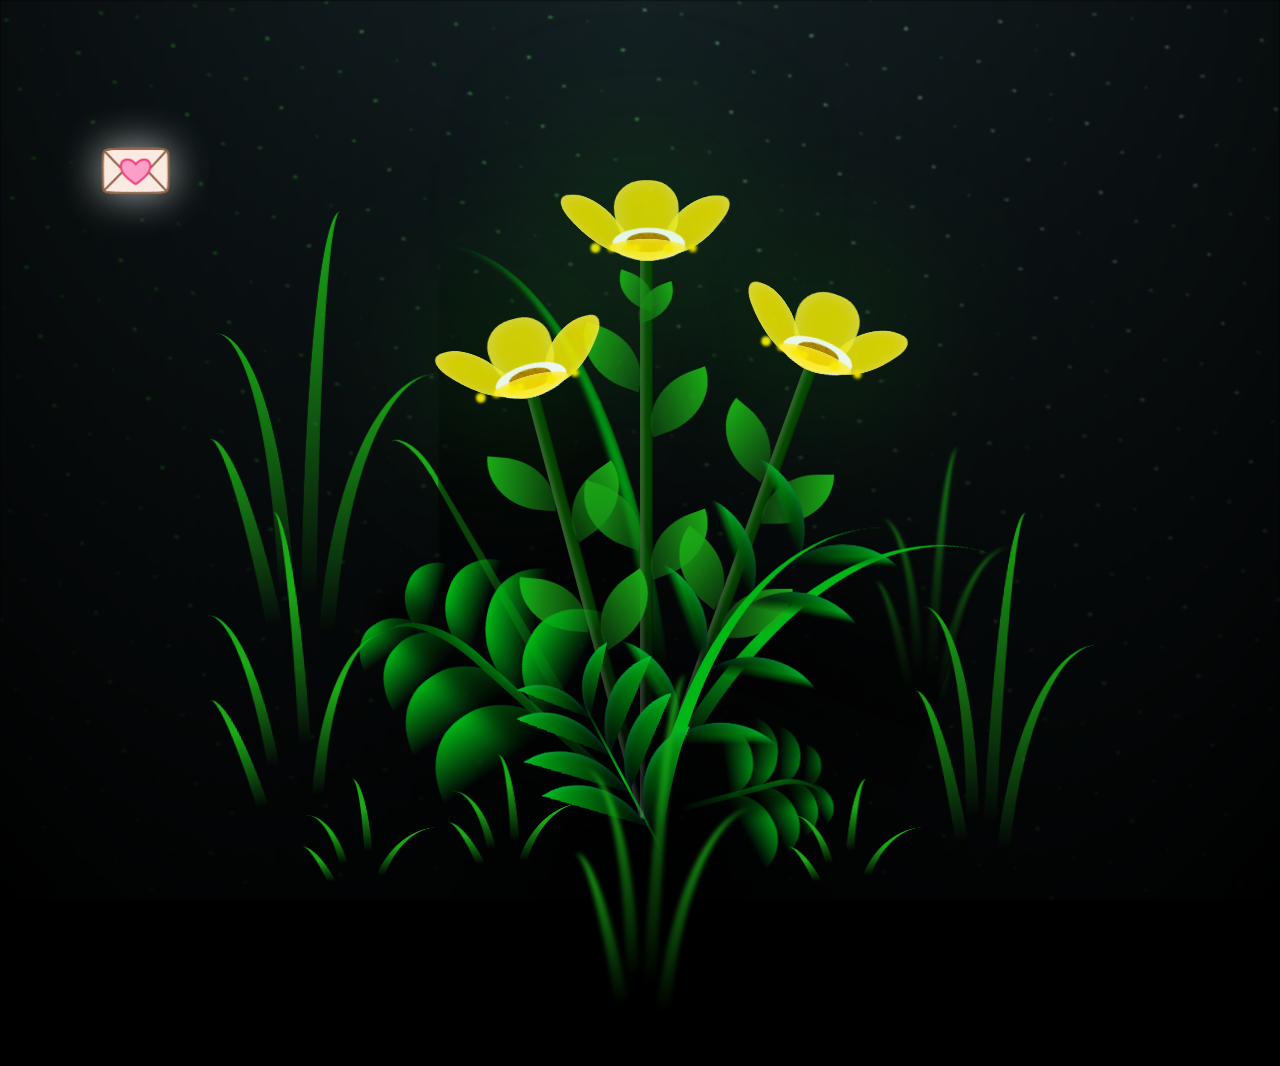
==== Flores_NilverTI/FLORES.html @ 605334bd "Primer commit: proyecto de flores con carta interactiva" ====
<!DOCTYPE html>
<html lang="en">
<head>
    <meta charset="UTF-8">
    <meta http-equiv="X-UA-Compatible" content="IE=edge">
    <meta name="viewport" content="width=device-width, initial-scale=1.0">
    <link rel="stylesheet" href="css/main.css">
    <link rel="icon" href="img/flowers.png" type="image/x-icon">
    <title>FLORES</title>
</head>

<body class="container">
    <div class="floating-letter" id="floatingLetter" aria-label="Abrir mensaje" title="Haz clic">
      <img src="img/carta.png" alt="Carta especial" draggable="false">
    </div>

    <div class="message-modal" id="messageModal" aria-hidden="true">
      <div class="message-card" role="dialog" aria-modal="true">
        <button class="close-message" aria-label="Cerrar mensaje">×</button>
        <p>
          No sé si te lo han dicho suficiente, pero estoy muy orgulloso de ti. No solo por lo que estás logrando ahora, sino por la fuerza, la paciencia y la valentía con la que enfrentas cada parte de tu vida, incluso en los días más difíciles.
        </p>
        <p>
          Admiro tanto tu constancia, como la forma en la que sigues adelante con ese brillo tan especial que tienes. Y aunque a veces me pueda pasar de insistente, quiero que sepas que no lo hago con mala intención: solo quiero que sientas lo mucho que vales y lo mucho que te aprecio.
        </p>
        <p>
          Sé que no te conozco tanto como me gustaría, pero por lo poquito que he visto, me atrevo a decir que eres una persona excepcional, hermosa por dentro y por fuera, con cualidades que no cualquiera puede notar ni entender. Y eso, para mí, te vuelve aún más especial.
        </p>
      </div>
    </div>

    <div class="night"></div>
    <div class="flowers">
      <div class="flower flower--1">
        <div class="flower__leafs flower__leafs--1">
          <div class="flower__leaf flower__leaf--1"></div>
          <div class="flower__leaf flower__leaf--2"></div>
          <div class="flower__leaf flower__leaf--3"></div>
          <div class="flower__leaf flower__leaf--4"></div>
          <div class="flower__white-circle"></div>
  
          <div class="flower__light flower__light--1"></div>
          <div class="flower__light flower__light--2"></div>
          <div class="flower__light flower__light--3"></div>
          <div class="flower__light flower__light--4"></div>
          <div class="flower__light flower__light--5"></div>
          <div class="flower__light flower__light--6"></div>
          <div class="flower__light flower__light--7"></div>
          <div class="flower__light flower__light--8"></div>
  
        </div>
        <div class="flower__line">
          <div class="flower__line__leaf flower__line__leaf--1"></div>
          <div class="flower__line__leaf flower__line__leaf--2"></div>
          <div class="flower__line__leaf flower__line__leaf--3"></div>
          <div class="flower__line__leaf flower__line__leaf--4"></div>
          <div class="flower__line__leaf flower__line__leaf--5"></div>
          <div class="flower__line__leaf flower__line__leaf--6"></div>
        </div>
      </div>
  
      <div class="flower flower--2">
        <div class="flower__leafs flower__leafs--2">
          <div class="flower__leaf flower__leaf--1"></div>
          <div class="flower__leaf flower__leaf--2"></div>
          <div class="flower__leaf flower__leaf--3"></div>
          <div class="flower__leaf flower__leaf--4"></div>
          <div class="flower__white-circle"></div>
  
          <div class="flower__light flower__light--1"></div>
          <div class="flower__light flower__light--2"></div>
          <div class="flower__light flower__light--3"></div>
          <div class="flower__light flower__light--4"></div>
          <div class="flower__light flower__light--5"></div>
          <div class="flower__light flower__light--6"></div>
          <div class="flower__light flower__light--7"></div>
          <div class="flower__light flower__light--8"></div>
  
        </div>
        <div class="flower__line">
          <div class="flower__line__leaf flower__line__leaf--1"></div>
          <div class="flower__line__leaf flower__line__leaf--2"></div>
          <div class="flower__line__leaf flower__line__leaf--3"></div>
          <div class="flower__line__leaf flower__line__leaf--4"></div>
        </div>
      </div>
  
      <div class="flower flower--3">
        <div class="flower__leafs flower__leafs--3">
          <div class="flower__leaf flower__leaf--1"></div>
          <div class="flower__leaf flower__leaf--2"></div>
          <div class="flower__leaf flower__leaf--3"></div>
          <div class="flower__leaf flower__leaf--4"></div>
          <div class="flower__white-circle"></div>
  
          <div class="flower__light flower__light--1"></div>
          <div class="flower__light flower__light--2"></div>
          <div class="flower__light flower__light--3"></div>
          <div class="flower__light flower__light--4"></div>
          <div class="flower__light flower__light--5"></div>
          <div class="flower__light flower__light--6"></div>
          <div class="flower__light flower__light--7"></div>
          <div class="flower__light flower__light--8"></div>
  
        </div>
        <div class="flower__line">
          <div class="flower__line__leaf flower__line__leaf--1"></div>
          <div class="flower__line__leaf flower__line__leaf--2"></div>
          <div class="flower__line__leaf flower__line__leaf--3"></div>
          <div class="flower__line__leaf flower__line__leaf--4"></div>
        </div>
      </div>
  
      <div class="grow-ans" style="--d:1.2s">
        <div class="flower__g-long">
          <div class="flower__g-long__top"></div>
          <div class="flower__g-long__bottom"></div>
        </div>
      </div>
  
      <div class="growing-grass">
        <div class="flower__grass flower__grass--1">
          <div class="flower__grass--top"></div>
          <div class="flower__grass--bottom"></div>
          <div class="flower__grass__leaf flower__grass__leaf--1"></div>
          <div class="flower__grass__leaf flower__grass__leaf--2"></div>
          <div class="flower__grass__leaf flower__grass__leaf--3"></div>
          <div class="flower__grass__leaf flower__grass__leaf--4"></div>
          <div class="flower__grass__leaf flower__grass__leaf--5"></div>
          <div class="flower__grass__leaf flower__grass__leaf--6"></div>
          <div class="flower__grass__leaf flower__grass__leaf--7"></div>
          <div class="flower__grass__leaf flower__grass__leaf--8"></div>
          <div class="flower__grass__overlay"></div>
        </div>
      </div>
  
      <div class="growing-grass">
        <div class="flower__grass flower__grass--2">
          <div class="flower__grass--top"></div>
          <div class="flower__grass--bottom"></div>
          <div class="flower__grass__leaf flower__grass__leaf--1"></div>
          <div class="flower__grass__leaf flower__grass__leaf--2"></div>
          <div class="flower__grass__leaf flower__grass__leaf--3"></div>
          <div class="flower__grass__leaf flower__grass__leaf--4"></div>
          <div class="flower__grass__leaf flower__grass__leaf--5"></div>
          <div class="flower__grass__leaf flower__grass__leaf--6"></div>
          <div class="flower__grass__leaf flower__grass__leaf--7"></div>
          <div class="flower__grass__leaf flower__grass__leaf--8"></div>
          <div class="flower__grass__overlay"></div>
        </div>
      </div>
  
      <div class="grow-ans" style="--d:2.4s">
        <div class="flower__g-right flower__g-right--1">
          <div class="leaf"></div>
        </div>
      </div>
  
      <div class="grow-ans" style="--d:2.8s">
        <div class="flower__g-right flower__g-right--2">
          <div class="leaf"></div>
        </div>
      </div>
  
      <div class="grow-ans" style="--d:2.8s">
        <div class="flower__g-front">
          <div class="flower__g-front__leaf-wrapper flower__g-front__leaf-wrapper--1">
            <div class="flower__g-front__leaf"></div>
          </div>
          <div class="flower__g-front__leaf-wrapper flower__g-front__leaf-wrapper--2">
            <div class="flower__g-front__leaf"></div>
          </div>
          <div class="flower__g-front__leaf-wrapper flower__g-front__leaf-wrapper--3">
            <div class="flower__g-front__leaf"></div>
          </div>
          <div class="flower__g-front__leaf-wrapper flower__g-front__leaf-wrapper--4">
            <div class="flower__g-front__leaf"></div>
          </div>
          <div class="flower__g-front__leaf-wrapper flower__g-front__leaf-wrapper--5">
            <div class="flower__g-front__leaf"></div>
          </div>
          <div class="flower__g-front__leaf-wrapper flower__g-front__leaf-wrapper--6">
            <div class="flower__g-front__leaf"></div>
          </div>
          <div class="flower__g-front__leaf-wrapper flower__g-front__leaf-wrapper--7">
            <div class="flower__g-front__leaf"></div>
          </div>
          <div class="flower__g-front__leaf-wrapper flower__g-front__leaf-wrapper--8">
            <div class="flower__g-front__leaf"></div>
          </div>
          <div class="flower__g-front__line"></div>
        </div>
      </div>
  
      <div class="grow-ans" style="--d:3.2s">
        <div class="flower__g-fr">
          <div class="leaf"></div>
          <div class="flower__g-fr__leaf flower__g-fr__leaf--1"></div>
          <div class="flower__g-fr__leaf flower__g-fr__leaf--2"></div>
          <div class="flower__g-fr__leaf flower__g-fr__leaf--3"></div>
          <div class="flower__g-fr__leaf flower__g-fr__leaf--4"></div>
          <div class="flower__g-fr__leaf flower__g-fr__leaf--5"></div>
          <div class="flower__g-fr__leaf flower__g-fr__leaf--6"></div>
          <div class="flower__g-fr__leaf flower__g-fr__leaf--7"></div>
          <div class="flower__g-fr__leaf flower__g-fr__leaf--8"></div>
        </div>
      </div>
  
      <div class="long-g long-g--0">
        <div class="grow-ans" style="--d:3s">
          <div class="leaf leaf--0"></div>
        </div>
        <div class="grow-ans" style="--d:2.2s">
          <div class="leaf leaf--1"></div>
        </div>
        <div class="grow-ans" style="--d:3.4s">
          <div class="leaf leaf--2"></div>
        </div>
        <div class="grow-ans" style="--d:3.6s">
          <div class="leaf leaf--3"></div>
        </div>
      </div>
  
      <div class="long-g long-g--1">
        <div class="grow-ans" style="--d:3.6s">
          <div class="leaf leaf--0"></div>
        </div>
        <div class="grow-ans" style="--d:3.8s">
          <div class="leaf leaf--1"></div>
        </div>
        <div class="grow-ans" style="--d:4s">
          <div class="leaf leaf--2"></div>
        </div>
        <div class="grow-ans" style="--d:4.2s">
          <div class="leaf leaf--3"></div>
        </div>
      </div>
  
      <div class="long-g long-g--2">
        <div class="grow-ans" style="--d:4s">
          <div class="leaf leaf--0"></div>
        </div>
        <div class="grow-ans" style="--d:4.2s">
          <div class="leaf leaf--1"></div>
        </div>
        <div class="grow-ans" style="--d:4.4s">
          <div class="leaf leaf--2"></div>
        </div>
        <div class="grow-ans" style="--d:4.6s">
          <div class="leaf leaf--3"></div>
        </div>
      </div>
  
      <div class="long-g long-g--3">
        <div class="grow-ans" style="--d:4s">
          <div class="leaf leaf--0"></div>
        </div>
        <div class="grow-ans" style="--d:4.2s">
          <div class="leaf leaf--1"></div>
        </div>
        <div class="grow-ans" style="--d:3s">
          <div class="leaf leaf--2"></div>
        </div>
        <div class="grow-ans" style="--d:3.6s">
          <div class="leaf leaf--3"></div>
        </div>
      </div>
  
      <div class="long-g long-g--4">
        <div class="grow-ans" style="--d:4s">
          <div class="leaf leaf--0"></div>
        </div>
        <div class="grow-ans" style="--d:4.2s">
          <div class="leaf leaf--1"></div>
        </div>
        <div class="grow-ans" style="--d:3s">
          <div class="leaf leaf--2"></div>
        </div>
        <div class="grow-ans" style="--d:3.6s">
          <div class="leaf leaf--3"></div>
        </div>
      </div>
  
      <div class="long-g long-g--5">
        <div class="grow-ans" style="--d:4s">
          <div class="leaf leaf--0"></div>
        </div>
        <div class="grow-ans" style="--d:4.2s">
          <div class="leaf leaf--1"></div>
        </div>
        <div class="grow-ans" style="--d:3s">
          <div class="leaf leaf--2"></div>
        </div>
        <div class="grow-ans" style="--d:3.6s">
          <div class="leaf leaf--3"></div>
        </div>
      </div>
  
      <div class="long-g long-g--6">
        <div class="grow-ans" style="--d:4.2s">
          <div class="leaf leaf--0"></div>
        </div>
        <div class="grow-ans" style="--d:4.4s">
          <div class="leaf leaf--1"></div>
        </div>
        <div class="grow-ans" style="--d:4.6s">
          <div class="leaf leaf--2"></div>
        </div>
        <div class="grow-ans" style="--d:4.8s">
          <div class="leaf leaf--3"></div>
        </div>
      </div>
  
      <div class="long-g long-g--7">
        <div class="grow-ans" style="--d:3s">
          <div class="leaf leaf--0"></div>
        </div>
        <div class="grow-ans" style="--d:3.2s">
          <div class="leaf leaf--1"></div>
        </div>
        <div class="grow-ans" style="--d:3.5s">
          <div class="leaf leaf--2"></div>
        </div>
        <div class="grow-ans" style="--d:3.6s">
          <div class="leaf leaf--3"></div>
        </div>
      </div>
    </div>
    <script src="main.js"></script>
  </body>
</html>
---- Flores_NilverTI/css/main.css ----
*,
*::after,
*::before {
  padding: 0;
  margin: 0;
  box-sizing: border-box;
}

:root {
  --dark-color: #000;
}

body {
  display: flex;
  align-items: flex-end;
  justify-content: center;
  min-height: 100vh;
  background-color: var(--dark-color);
  overflow: hidden;
  perspective: 1000px;
  position: relative;
}

.floating-letter {
  position: fixed;
  left: 7vw;
  top: 14vh;
  width: 92px;
  height: 92px;
  z-index: 300;
  cursor: pointer;
  user-select: none;
  pointer-events: auto;
  opacity: 1;
  filter: drop-shadow(0 0 20px rgba(255, 255, 255, 0.7));
  animation: driftLetter 12s ease-in-out infinite alternate;
  will-change: transform;
}

@keyframes driftLetter {
  0% {
    transform: translate(0, 0) rotate(-10deg) scale(1);
  }
  20% {
    transform: translate(140px, 30px) rotate(6deg) scale(1.04);
  }
  40% {
    transform: translate(260px, 80px) rotate(-5deg) scale(1.08);
  }
  60% {
    transform: translate(160px, 140px) rotate(8deg) scale(1.06);
  }
  80% {
    transform: translate(40px, 60px) rotate(-6deg) scale(1.02);
  }
  100% {
    transform: translate(80px, 20px) rotate(8deg) scale(1.09);
  }
}

.floating-letter:hover {
  transform: scale(1.12) rotate(5deg);
  filter: drop-shadow(0 0 28px rgba(255, 241, 147, 0.9));
}

.floating-letter img {
  width: 100%;
  height: 100%;
  object-fit: contain;
  display: block;
  pointer-events: none;
}

.message-modal {
  position: fixed;
  inset: 0;
  display: flex;
  align-items: center;
  justify-content: center;
  background: rgba(0, 0, 0, 0.55);
  backdrop-filter: blur(6px);
  z-index: 999;
  opacity: 0;
  visibility: hidden;
  transition: all 0.3s ease;
}

.message-modal.visible {
  opacity: 1;
  visibility: visible;
}

.message-card {
  position: relative;
  width: min(90vw, 520px);
  background: linear-gradient(135deg, rgba(255, 248, 250, 0.97), rgba(255, 222, 232, 0.9));
  border: 1px solid rgba(255, 255, 255, 0.7);
  border-radius: 30px;
  padding: 2.3rem 1.8rem 1.7rem;
  box-shadow: 0 28px 80px rgba(215, 82, 139, 0.28), 0 8px 24px rgba(0, 0, 0, 0.15);
  color: #4b1d2e;
  text-align: left;
  animation: gentleOpen 0.65s cubic-bezier(0.22, 1, 0.36, 1) forwards;
  backdrop-filter: blur(8px);
}

@keyframes gentleOpen {
  0% {
    opacity: 0;
    transform: scale(0.92) translateY(18px);
    filter: blur(6px);
  }
  100% {
    opacity: 1;
    transform: scale(1) translateY(0);
    filter: blur(0);
  }
}

.message-card p {
  line-height: 1.85;
  font-size: 1.08rem;
  margin-bottom: 1rem;
}

.message-card p:last-child {
  margin-bottom: 0;
}

.close-message {
  position: absolute;
  top: 14px;
  right: 14px;
  width: 36px;
  height: 36px;
  border: none;
  border-radius: 50%;
  background: rgba(219, 102, 151, 0.14);
  color: #8d2c5b;
  font-size: 1.8rem;
  line-height: 1;
  cursor: pointer;
  transition: transform 0.2s ease, background 0.2s ease;
}

.close-message:hover {
  background: rgba(219, 102, 151, 0.22);
  transform: rotate(90deg);
}

.night {
  position: fixed;
  left: 50%;
  top: 0;
  transform: translateX(-50%);
  width: 100%;
  height: 100%;
  filter: blur(0.1vmin);
  background-image: radial-gradient(ellipse at top, transparent 0%, var(--dark-color)), 
  radial-gradient(ellipse at bottom, var(--dark-color), rgba(145, 233, 255, 0.2)), 
  repeating-linear-gradient(220deg, rgb(0, 0, 0) 0px, rgb(0, 0, 0) 19px, transparent 19px, 
  transparent 22px), repeating-linear-gradient(189deg, rgb(0, 0, 0) 0px, rgb(0, 0, 0) 19px, 
  transparent 19px, transparent 22px), repeating-linear-gradient(148deg, rgb(0, 0, 0) 0px, 
  rgb(0, 0, 0) 19px, transparent 19px, transparent 22px), linear-gradient(90deg, rgb(21, 255, 0), 
  rgb(240, 240, 240));
}

.flowers {
  position: relative;
  z-index: 1;
  transform: scale(0.9);
}

.flower {
  position: absolute;
  bottom: 10vmin;
  transform-origin: bottom center;
  z-index: 10;
  --fl-speed: 0.8s;
}
.flower--1 {
  -webkit-animation: moving-flower-1 4s linear infinite;
          animation: moving-flower-1 4s linear infinite;
}
.flower--1 .flower__line {
  height: 70vmin;
  -webkit-animation-delay: 0.3s;
          animation-delay: 0.3s;
}
.flower--1 .flower__line__leaf--1 {
  -webkit-animation: blooming-leaf-right var(--fl-speed) 1.6s backwards;
          animation: blooming-leaf-right var(--fl-speed) 1.6s backwards;
}
.flower--1 .flower__line__leaf--2 {
  -webkit-animation: blooming-leaf-right var(--fl-speed) 1.4s backwards;
          animation: blooming-leaf-right var(--fl-speed) 1.4s backwards;
}
.flower--1 .flower__line__leaf--3 {
  -webkit-animation: blooming-leaf-left var(--fl-speed) 1.2s backwards;
          animation: blooming-leaf-left var(--fl-speed) 1.2s backwards;
}
.flower--1 .flower__line__leaf--4 {
  -webkit-animation: blooming-leaf-left var(--fl-speed) 1s backwards;
          animation: blooming-leaf-left var(--fl-speed) 1s backwards;
}
.flower--1 .flower__line__leaf--5 {
  -webkit-animation: blooming-leaf-right var(--fl-speed) 1.8s backwards;
          animation: blooming-leaf-right var(--fl-speed) 1.8s backwards;
}
.flower--1 .flower__line__leaf--6 {
  -webkit-animation: blooming-leaf-left var(--fl-speed) 2s backwards;
          animation: blooming-leaf-left var(--fl-speed) 2s backwards;
}
.flower--2 {
  left: 50%;
  transform: rotate(20deg);
  -webkit-animation: moving-flower-2 4s linear infinite;
          animation: moving-flower-2 4s linear infinite;
}
.flower--2 .flower__line {
  height: 60vmin;
  -webkit-animation-delay: 0.6s;
          animation-delay: 0.6s;
}
.flower--2 .flower__line__leaf--1 {
  -webkit-animation: blooming-leaf-right var(--fl-speed) 1.9s backwards;
          animation: blooming-leaf-right var(--fl-speed) 1.9s backwards;
}
.flower--2 .flower__line__leaf--2 {
  -webkit-animation: blooming-leaf-right var(--fl-speed) 1.7s backwards;
          animation: blooming-leaf-right var(--fl-speed) 1.7s backwards;
}
.flower--2 .flower__line__leaf--3 {
  -webkit-animation: blooming-leaf-left var(--fl-speed) 1.5s backwards;
          animation: blooming-leaf-left var(--fl-speed) 1.5s backwards;
}
.flower--2 .flower__line__leaf--4 {
  -webkit-animation: blooming-leaf-left var(--fl-speed) 1.3s backwards;
          animation: blooming-leaf-left var(--fl-speed) 1.3s backwards;
}
.flower--3 {
  left: 50%;
  transform: rotate(-15deg);
  -webkit-animation: moving-flower-3 4s linear infinite;
          animation: moving-flower-3 4s linear infinite;
}
.flower--3 .flower__line {
  -webkit-animation-delay: 0.9s;
          animation-delay: 0.9s;
}
.flower--3 .flower__line__leaf--1 {
  -webkit-animation: blooming-leaf-right var(--fl-speed) 2.5s backwards;
          animation: blooming-leaf-right var(--fl-speed) 2.5s backwards;
}
.flower--3 .flower__line__leaf--2 {
  -webkit-animation: blooming-leaf-right var(--fl-speed) 2.3s backwards;
          animation: blooming-leaf-right var(--fl-speed) 2.3s backwards;
}
.flower--3 .flower__line__leaf--3 {
  -webkit-animation: blooming-leaf-left var(--fl-speed) 2.1s backwards;
          animation: blooming-leaf-left var(--fl-speed) 2.1s backwards;
}
.flower--3 .flower__line__leaf--4 {
  -webkit-animation: blooming-leaf-left var(--fl-speed) 1.9s backwards;
          animation: blooming-leaf-left var(--fl-speed) 1.9s backwards;
}
.flower__leafs {
  position: relative;
  -webkit-animation: blooming-flower 2s backwards;
          animation: blooming-flower 2s backwards;
}
.flower__leafs--1 {
  -webkit-animation-delay: 1.1s;
          animation-delay: 1.1s;
}
.flower__leafs--2 {
  -webkit-animation-delay: 1.4s;
          animation-delay: 1.4s;
}
.flower__leafs--3 {
  -webkit-animation-delay: 1.7s;
          animation-delay: 1.7s;
}
.flower__leafs::after {
  content: "";
  position: absolute;
  left: 0;
  top: 0;
  transform: translate(-50%, -100%);
  width: 8vmin;
  height: 8vmin;
  background-color: #1aaa15;
  filter: blur(10vmin);
}
.flower__leaf {
  position: absolute;
  bottom: 0;
  left: 50%;
  width: 8vmin;
  height: 11vmin;
  border-radius: 51% 49% 47% 53%/44% 45% 55% 69%;
  background-color: #1aaa15;
  background-image: linear-gradient(to top, #fce700, #fce700);
  transform-origin: bottom center;
  opacity: 0.9;
  box-shadow: inset 0 0 2vmin rgba(255, 255, 255, 0.5);
}
.flower__leaf--1 {
  transform: translate(-10%, 1%) rotateY(40deg) rotateX(-50deg);
}
.flower__leaf--2 {
  transform: translate(-50%, -4%) rotateX(40deg);
}
.flower__leaf--3 {
  transform: translate(-90%, 0%) rotateY(45deg) rotateX(50deg);
}
.flower__leaf--4 {
  width: 8vmin;
  height: 8vmin;
  transform-origin: bottom left;
  border-radius: 4vmin 10vmin 4vmin 4vmin;
  transform: translate(0%, 18%) rotateX(70deg) rotate(-43deg);
  background-image: linear-gradient(to top, #fce700, #fce700);
  z-index: 1;
  opacity: 0.8;
}
.flower__white-circle {
  position: absolute;
  left: -3.5vmin;
  top: -3vmin;
  width: 9vmin;
  height: 4vmin;
  border-radius: 50%;
  background-color: #ffffff;
}
.flower__white-circle::after {
  content: "";
  position: absolute;
  left: 50%;
  top: 45%;
  transform: translate(-50%, -50%);
  width: 60%;
  height: 60%;
  border-radius: inherit;
  background-image: repeating-linear-gradient(135deg, rgba(0, 0, 0, 0.03) 0px, 
  rgba(0, 0, 0, 0.03) 1px, transparent 1px, transparent 12px), repeating-linear-gradient(45deg, 
  rgba(0, 0, 0, 0.03) 0px, rgba(0, 0, 0, 0.03) 1px, transparent 1px, transparent 12px), 
  repeating-linear-gradient(67.5deg, rgba(0, 0, 0, 0.03) 0px, rgba(0, 0, 0, 0.03) 1px, 
  transparent 1px, transparent 12px), repeating-linear-gradient(135deg, rgba(0, 0, 0, 0.03) 0px, 
  rgba(0, 0, 0, 0.03) 1px, transparent 1px, transparent 12px), repeating-linear-gradient(45deg, 
  rgba(0, 0, 0, 0.03) 0px, rgba(0, 0, 0, 0.03) 1px, transparent 1px, transparent 12px), 
  repeating-linear-gradient(112.5deg, rgba(0, 0, 0, 0.03) 0px, rgba(0, 0, 0, 0.03) 1px, 
  transparent 1px, transparent 12px), repeating-linear-gradient(112.5deg, rgba(0, 0, 0, 0.03) 0px, 
  rgba(0, 0, 0, 0.03) 1px, transparent 1px, transparent 12px), repeating-linear-gradient(45deg, 
  rgba(0, 0, 0, 0.03) 0px, rgba(0, 0, 0, 0.03) 1px, transparent 1px, transparent 12px), 
  repeating-linear-gradient(22.5deg, rgba(0, 0, 0, 0.03) 0px, rgba(0, 0, 0, 0.03) 1px, 
  transparent 1px, transparent 12px), repeating-linear-gradient(45deg, rgba(0, 0, 0, 0.03) 0px, 
  rgba(0, 0, 0, 0.03) 1px, transparent 1px, transparent 12px), repeating-linear-gradient(22.5deg, 
  rgba(0, 0, 0, 0.03) 0px, rgba(0, 0, 0, 0.03) 1px, transparent 1px, transparent 12px), 
  repeating-linear-gradient(135deg, rgba(0, 0, 0, 0.03) 0px, rgba(0, 0, 0, 0.03) 1px, 
  transparent 1px, transparent 12px), repeating-linear-gradient(157.5deg, rgba(0, 0, 0, 0.03) 0px, 
  rgba(0, 0, 0, 0.03) 1px, transparent 1px, transparent 12px), repeating-linear-gradient(67.5deg, 
  rgba(0, 0, 0, 0.03) 0px, rgba(0, 0, 0, 0.03) 1px, transparent 1px, transparent 12px), 
  repeating-linear-gradient(67.5deg, rgba(0, 0, 0, 0.03) 0px, rgba(0, 0, 0, 0.03) 1px, 
  transparent 1px, transparent 12px), linear-gradient(90deg, rgb(190, 133, 0), rgb(190, 133, 0));
}
.flower__line {
  height: 55vmin;
  width: 1.5vmin;
  background-image: linear-gradient(to left, rgba(0, 0, 0, 0.2), transparent, 
  rgba(255, 255, 255, 0.2)), linear-gradient(to top, transparent 10%, #064600, #064600);
  box-shadow: inset 0 0 2px rgba(0, 0, 0, 0.5);
  -webkit-animation: grow-flower-tree 4s backwards;
          animation: grow-flower-tree 4s backwards;
}
.flower__line__leaf {
  --w: 7vmin;
  --h: calc(var(--w) + 2vmin);
  position: absolute;
  top: 20%;
  left: 90%;
  width: var(--w);
  height: var(--h);
  border-top-right-radius: var(--h);
  border-bottom-left-radius: var(--h);
  background-image: linear-gradient(to top, rgba(20, 122, 20, 0.4), #1aaa15);
}
.flower__line__leaf--1 {
  transform: rotate(70deg) rotateY(30deg);
}
.flower__line__leaf--2 {
  top: 45%;
  transform: rotate(70deg) rotateY(30deg);
}
.flower__line__leaf--3, .flower__line__leaf--4, .flower__line__leaf--6 {
  border-top-right-radius: 0;
  border-bottom-left-radius: 0;
  border-top-left-radius: var(--h);
  border-bottom-right-radius: var(--h);
  left: -460%;
  top: 12%;
  transform: rotate(-70deg) rotateY(30deg);
}
.flower__line__leaf--4 {
  top: 40%;
}
.flower__line__leaf--5 {
  top: 0;
  transform-origin: left;
  transform: rotate(70deg) rotateY(30deg) scale(0.6);
}
.flower__line__leaf--6 {
  top: -2%;
  left: -450%;
  transform-origin: right;
  transform: rotate(-70deg) rotateY(30deg) scale(0.6);
}
.flower__light {
  position: absolute;
  bottom: 0vmin;
  width: 1vmin;
  height: 1vmin;
  background-color: rgb(255, 251, 0);
  border-radius: 50%;
  filter: blur(0.2vmin);
  -webkit-animation: light-ans 4s linear infinite backwards;
          animation: light-ans 4s linear infinite backwards;
}
.flower__light:nth-child(odd) {
  background-color: #fce700;
}
.flower__light--1 {
  left: -2vmin;
  -webkit-animation-delay: 1s;
          animation-delay: 1s;
}
.flower__light--2 {
  left: 3vmin;
  -webkit-animation-delay: 0.5s;
          animation-delay: 0.5s;
}
.flower__light--3 {
  left: -6vmin;
  -webkit-animation-delay: 0.3s;
          animation-delay: 0.3s;
}
.flower__light--4 {
  left: 6vmin;
  -webkit-animation-delay: 0.9s;
          animation-delay: 0.9s;
}
.flower__light--5 {
  left: -1vmin;
  -webkit-animation-delay: 1.5s;
          animation-delay: 1.5s;
}
.flower__light--6 {
  left: -4vmin;
  -webkit-animation-delay: 3s;
          animation-delay: 3s;
}
.flower__light--7 {
  left: 3vmin;
  -webkit-animation-delay: 2s;
          animation-delay: 2s;
}
.flower__light--8 {
  left: -6vmin;
  -webkit-animation-delay: 3.5s;
          animation-delay: 3.5s;
}
.flower__grass {
  --c: #00b815;
  --line-w: 1.5vmin;
  position: absolute;
  bottom: 12vmin;
  left: -7vmin;
  display: flex;
  flex-direction: column;
  align-items: flex-end;
  z-index: 20;
  transform-origin: bottom center;
  transform: rotate(-48deg) rotateY(40deg);
}
.flower__grass--1 {
  -webkit-animation: moving-grass 2s linear infinite;
          animation: moving-grass 2s linear infinite;
}
.flower__grass--2 {
  left: 2vmin;
  bottom: 10vmin;
  transform: scale(0.5) rotate(75deg) rotateX(10deg) rotateY(-200deg);
  opacity: 0.8;
  z-index: 0;
  -webkit-animation: moving-grass--2 1.5s linear infinite;
          animation: moving-grass--2 1.5s linear infinite;
}
.flower__grass--top {
  width: 7vmin;
  height: 10vmin;
  border-top-right-radius: 100%;
  border-right: var(--line-w) solid var(--c);
  transform-origin: bottom center;
  transform: rotate(-2deg);
}
.flower__grass--bottom {
  margin-top: -2px;
  width: var(--line-w);
  height: 25vmin;
  background-image: linear-gradient(to top, transparent, var(--c));
}
.flower__grass__leaf {
  --size: 10vmin;
  position: absolute;
  width: calc(var(--size) * 2.1);
  height: var(--size);
  border-top-left-radius: var(--size);
  border-top-right-radius: var(--size);
  background-image: linear-gradient(to top, transparent, transparent 30%, var(--c));
  z-index: 100;
}
.flower__grass__leaf--1 {
  top: -6%;
  left: 30%;
  --size: 6vmin;
  transform: rotate(-20deg);
  -webkit-animation: growing-grass-ans--1 2s 2.6s backwards;
          animation: growing-grass-ans--1 2s 2.6s backwards;
}
@-webkit-keyframes growing-grass-ans--1 {
  0% {
    transform-origin: bottom left;
    transform: rotate(-20deg) scale(0);
  }
}
@keyframes growing-grass-ans--1 {
  0% {
    transform-origin: bottom left;
    transform: rotate(-20deg) scale(0);
  }
}
.flower__grass__leaf--2 {
  top: -5%;
  left: -110%;
  --size: 6vmin;
  transform: rotate(10deg);
  -webkit-animation: growing-grass-ans--2 2s 2.4s linear backwards;
          animation: growing-grass-ans--2 2s 2.4s linear backwards;
}
@-webkit-keyframes growing-grass-ans--2 {
  0% {
    transform-origin: bottom right;
    transform: rotate(10deg) scale(0);
  }
}
@keyframes growing-grass-ans--2 {
  0% {
    transform-origin: bottom right;
    transform: rotate(10deg) scale(0);
  }
}
.flower__grass__leaf--3 {
  top: 5%;
  left: 60%;
  --size: 8vmin;
  transform: rotate(-18deg) rotateX(-20deg);
  -webkit-animation: growing-grass-ans--3 2s 2.2s linear backwards;
          animation: growing-grass-ans--3 2s 2.2s linear backwards;
}
@-webkit-keyframes growing-grass-ans--3 {
  0% {
    transform-origin: bottom left;
    transform: rotate(-18deg) rotateX(-20deg) scale(0);
  }
}
@keyframes growing-grass-ans--3 {
  0% {
    transform-origin: bottom left;
    transform: rotate(-18deg) rotateX(-20deg) scale(0);
  }
}
.flower__grass__leaf--4 {
  top: 6%;
  left: -135%;
  --size: 8vmin;
  transform: rotate(2deg);
  -webkit-animation: growing-grass-ans--4 2s 2s linear backwards;
          animation: growing-grass-ans--4 2s 2s linear backwards;
}
@-webkit-keyframes growing-grass-ans--4 {
  0% {
    transform-origin: bottom right;
    transform: rotate(2deg) scale(0);
  }
}
@keyframes growing-grass-ans--4 {
  0% {
    transform-origin: bottom right;
    transform: rotate(2deg) scale(0);
  }
}
.flower__grass__leaf--5 {
  top: 20%;
  left: 60%;
  --size: 10vmin;
  transform: rotate(-24deg) rotateX(-20deg);
  -webkit-animation: growing-grass-ans--5 2s 1.8s linear backwards;
          animation: growing-grass-ans--5 2s 1.8s linear backwards;
}
@-webkit-keyframes growing-grass-ans--5 {
  0% {
    transform-origin: bottom left;
    transform: rotate(-24deg) rotateX(-20deg) scale(0);
  }
}
@keyframes growing-grass-ans--5 {
  0% {
    transform-origin: bottom left;
    transform: rotate(-24deg) rotateX(-20deg) scale(0);
  }
}
.flower__grass__leaf--6 {
  top: 22%;
  left: -180%;
  --size: 10vmin;
  transform: rotate(10deg);
  -webkit-animation: growing-grass-ans--6 2s 1.6s linear backwards;
          animation: growing-grass-ans--6 2s 1.6s linear backwards;
}
@-webkit-keyframes growing-grass-ans--6 {
  0% {
    transform-origin: bottom right;
    transform: rotate(10deg) scale(0);
  }
}
@keyframes growing-grass-ans--6 {
  0% {
    transform-origin: bottom right;
    transform: rotate(10deg) scale(0);
  }
}
.flower__grass__leaf--7 {
  top: 39%;
  left: 70%;
  --size: 10vmin;
  transform: rotate(-10deg);
  -webkit-animation: growing-grass-ans--7 2s 1.4s linear backwards;
          animation: growing-grass-ans--7 2s 1.4s linear backwards;
}
@-webkit-keyframes growing-grass-ans--7 {
  0% {
    transform-origin: bottom left;
    transform: rotate(-10deg) scale(0);
  }
}
@keyframes growing-grass-ans--7 {
  0% {
    transform-origin: bottom left;
    transform: rotate(-10deg) scale(0);
  }
}
.flower__grass__leaf--8 {
  top: 40%;
  left: -215%;
  --size: 11vmin;
  transform: rotate(10deg);
  -webkit-animation: growing-grass-ans--8 2s 1.2s linear backwards;
          animation: growing-grass-ans--8 2s 1.2s linear backwards;
}
@-webkit-keyframes growing-grass-ans--8 {
  0% {
    transform-origin: bottom right;
    transform: rotate(10deg) scale(0);
  }
}
@keyframes growing-grass-ans--8 {
  0% {
    transform-origin: bottom right;
    transform: rotate(10deg) scale(0);
  }
}
.flower__grass__overlay {
  position: absolute;
  top: -10%;
  right: 0%;
  width: 100%;
  height: 100%;
  background-color: rgba(0, 0, 0, 0.6);
  filter: blur(1.5vmin);
  z-index: 100;
}
.flower__g-long {
  --w: 2vmin;
  --h: 6vmin;
  --c: #1aaa15;
  position: absolute;
  bottom: 10vmin;
  left: -3vmin;
  transform-origin: bottom center;
  transform: rotate(-30deg) rotateY(-20deg);
  display: flex;
  flex-direction: column;
  align-items: flex-end;
  -webkit-animation: flower-g-long-ans 3s linear infinite;
          animation: flower-g-long-ans 3s linear infinite;
}
@-webkit-keyframes flower-g-long-ans {
  0%, 100% {
    transform: rotate(-30deg) rotateY(-20deg);
  }
  50% {
    transform: rotate(-32deg) rotateY(-20deg);
  }
}
@keyframes flower-g-long-ans {
  0%, 100% {
    transform: rotate(-30deg) rotateY(-20deg);
  }
  50% {
    transform: rotate(-32deg) rotateY(-20deg);
  }
}
.flower__g-long__top {
  top: calc(var(--h) * -1);
  width: calc(var(--w) + 1vmin);
  height: var(--h);
  border-top-right-radius: 100%;
  border-right: 0.7vmin solid var(--c);
  transform: translate(-0.7vmin, 1vmin);
}
.flower__g-long__bottom {
  width: var(--w);
  height: 50vmin;
  transform-origin: bottom center;
  background-image: linear-gradient(to top, transparent 30%, var(--c));
  box-shadow: inset 0 0 2px rgba(0, 0, 0, 0.5);
  -webkit-clip-path: polygon(35% 0, 65% 1%, 100% 100%, 0% 100%);
          clip-path: polygon(35% 0, 65% 1%, 100% 100%, 0% 100%);
}
.flower__g-right {
  position: absolute;
  bottom: 6vmin;
  left: -2vmin;
  transform-origin: bottom left;
  transform: rotate(20deg);
}
.flower__g-right .leaf {
  width: 30vmin;
  height: 50vmin;
  border-top-left-radius: 100%;
  border-left: 2vmin solid #00b815;
  background-image: linear-gradient(to bottom, transparent, var(--dark-color) 60%);
  -webkit-mask-image: linear-gradient(to top, transparent 30%, #00b815 60%);
}
.flower__g-right--1 {
  -webkit-animation: flower-g-right-ans 2.5s linear infinite;
          animation: flower-g-right-ans 2.5s linear infinite;
}
.flower__g-right--2 {
  left: 5vmin;
  transform: rotateY(-180deg);
  -webkit-animation: flower-g-right-ans--2 3s linear infinite;
          animation: flower-g-right-ans--2 3s linear infinite;
}
.flower__g-right--2 .leaf {
  height: 75vmin;
  filter: blur(0.3vmin);
  opacity: 0.8;
}
@-webkit-keyframes flower-g-right-ans {
  0%, 100% {
    transform: rotate(20deg);
  }
  50% {
    transform: rotate(24deg) rotateX(-20deg);
  }
}
@keyframes flower-g-right-ans {
  0%, 100% {
    transform: rotate(20deg);
  }
  50% {
    transform: rotate(24deg) rotateX(-20deg);
  }
}
@-webkit-keyframes flower-g-right-ans--2 {
  0%, 100% {
    transform: rotateY(-180deg) rotate(0deg) rotateX(-20deg);
  }
  50% {
    transform: rotateY(-180deg) rotate(6deg) rotateX(-20deg);
  }
}
@keyframes flower-g-right-ans--2 {
  0%, 100% {
    transform: rotateY(-180deg) rotate(0deg) rotateX(-20deg);
  }
  50% {
    transform: rotateY(-180deg) rotate(6deg) rotateX(-20deg);
  }
}
.flower__g-front {
  position: absolute;
  bottom: 6vmin;
  left: 2.5vmin;
  z-index: 100;
  transform-origin: bottom center;
  transform: rotate(-28deg) rotateY(30deg) scale(1.04);
  -webkit-animation: flower__g-front-ans 2s linear infinite;
          animation: flower__g-front-ans 2s linear infinite;
}
@-webkit-keyframes flower__g-front-ans {
  0%, 100% {
    transform: rotate(-28deg) rotateY(30deg) scale(1.04);
  }
  50% {
    transform: rotate(-35deg) rotateY(40deg) scale(1.04);
  }
}
@keyframes flower__g-front-ans {
  0%, 100% {
    transform: rotate(-28deg) rotateY(30deg) scale(1.04);
  }
  50% {
    transform: rotate(-35deg) rotateY(40deg) scale(1.04);
  }
}
.flower__g-front__line {
  width: 0.3vmin;
  height: 20vmin;
  background-image: linear-gradient(to top, transparent, #00b815, transparent 100%);
  position: relative;
}
.flower__g-front__leaf-wrapper {
  position: absolute;
  top: 0;
  left: 0;
  transform-origin: bottom left;
  transform: rotate(10deg);
}
.flower__g-front__leaf-wrapper:nth-child(even) {
  left: 0vmin;
  transform: rotateY(-180deg) rotate(5deg);
  -webkit-animation: flower__g-front__leaf-left-ans 1s ease-in backwards;
          animation: flower__g-front__leaf-left-ans 1s ease-in backwards;
}
.flower__g-front__leaf-wrapper:nth-child(odd) {
  -webkit-animation: flower__g-front__leaf-ans 1s ease-in backwards;
          animation: flower__g-front__leaf-ans 1s ease-in backwards;
}
.flower__g-front__leaf-wrapper--1 {
  top: -8vmin;
  transform: scale(0.7);
  -webkit-animation: flower__g-front__leaf-ans 1s 5.5s ease-in backwards !important;
          animation: flower__g-front__leaf-ans 1s 5.5s ease-in backwards !important;
}
.flower__g-front__leaf-wrapper--2 {
  top: -8vmin;
  transform: rotateY(-180deg) scale(0.7) !important;
  -webkit-animation: flower__g-front__leaf-left-ans-2 1s 4.6s ease-in backwards !important;
          animation: flower__g-front__leaf-left-ans-2 1s 4.6s ease-in backwards !important;
}
.flower__g-front__leaf-wrapper--3 {
  top: -3vmin;
  -webkit-animation: flower__g-front__leaf-ans 1s 4.6s ease-in backwards;
          animation: flower__g-front__leaf-ans 1s 4.6s ease-in backwards;
}
.flower__g-front__leaf-wrapper--4 {
  top: -3vmin;
  transform: rotateY(-180deg) scale(0.9) !important;
  -webkit-animation: flower__g-front__leaf-left-ans-2 1s 4.6s ease-in backwards !important;
          animation: flower__g-front__leaf-left-ans-2 1s 4.6s ease-in backwards !important;
}
@-webkit-keyframes flower__g-front__leaf-left-ans-2 {
  0% {
    transform: rotateY(-180deg) scale(0);
  }
}
@keyframes flower__g-front__leaf-left-ans-2 {
  0% {
    transform: rotateY(-180deg) scale(0);
  }
}
.flower__g-front__leaf-wrapper--5, .flower__g-front__leaf-wrapper--6 {
  top: 2vmin;
}
.flower__g-front__leaf-wrapper--7, .flower__g-front__leaf-wrapper--8 {
  top: 6.5vmin;
}
.flower__g-front__leaf-wrapper--2 {
  -webkit-animation-delay: 5.2s !important;
          animation-delay: 5.2s !important;
}
.flower__g-front__leaf-wrapper--3 {
  -webkit-animation-delay: 4.9s !important;
          animation-delay: 4.9s !important;
}
.flower__g-front__leaf-wrapper--5 {
  -webkit-animation-delay: 4.3s !important;
          animation-delay: 4.3s !important;
}
.flower__g-front__leaf-wrapper--6 {
  -webkit-animation-delay: 4.1s !important;
          animation-delay: 4.1s !important;
}
.flower__g-front__leaf-wrapper--7 {
  -webkit-animation-delay: 3.8s !important;
          animation-delay: 3.8s !important;
}
.flower__g-front__leaf-wrapper--8 {
  -webkit-animation-delay: 3.5s !important;
          animation-delay: 3.5s !important;
}
@-webkit-keyframes flower__g-front__leaf-ans {
  0% {
    transform: rotate(10deg) scale(0);
  }
}
@keyframes flower__g-front__leaf-ans {
  0% {
    transform: rotate(10deg) scale(0);
  }
}
@-webkit-keyframes flower__g-front__leaf-left-ans {
  0% {
    transform: rotateY(-180deg) rotate(5deg) scale(0);
  }
}
@keyframes flower__g-front__leaf-left-ans {
  0% {
    transform: rotateY(-180deg) rotate(5deg) scale(0);
  }
}
.flower__g-front__leaf {
  width: 10vmin;
  height: 10vmin;
  border-radius: 100% 0% 0% 100%/100% 100% 0% 0%;
  box-shadow: inset 0 2px 1vmin hsla(184deg, 97%, 58%, 0.2);
  background-image: linear-gradient(to bottom left, transparent, var(--dark-color)), 
  linear-gradient(to bottom right, #00b815 50%, transparent 50%, transparent);
  -webkit-mask-image: linear-gradient(to bottom right, #00b815 50%, transparent 50%, transparent);
  mask-image: linear-gradient(to bottom right, #00b815 50%, transparent 50%, transparent);
}
.flower__g-fr {
  position: absolute;
  bottom: -4vmin;
  left: vmin;
  transform-origin: bottom left;
  z-index: 10;
  -webkit-animation: flower__g-fr-ans 2s linear infinite;
          animation: flower__g-fr-ans 2s linear infinite;
}
@-webkit-keyframes flower__g-fr-ans {
  0%, 100% {
    transform: rotate(2deg);
  }
  50% {
    transform: rotate(4deg);
  }
}
@keyframes flower__g-fr-ans {
  0%, 100% {
    transform: rotate(2deg);
  }
  50% {
    transform: rotate(4deg);
  }
}
.flower__g-fr .leaf {
  width: 30vmin;
  height: 50vmin;
  border-top-left-radius: 100%;
  border-left: 2vmin solid #00b815;
  -webkit-mask-image: linear-gradient(to top, transparent 25%, #00b815 50%);
  position: relative;
  z-index: 1;
}
.flower__g-fr__leaf {
  position: absolute;
  top: 0;
  left: 0;
  width: 10vmin;
  height: 10vmin;
  border-radius: 100% 0% 0% 100%/100% 100% 0% 0%;
  box-shadow: inset 0 2px 1vmin hsla(184deg, 97%, 58%, 0.2);
  background-image: linear-gradient(to bottom left, transparent, var(--dark-color) 98%), 
  linear-gradient(to bottom right, #00b815 45%, transparent 50%, transparent);
  -webkit-mask-image: linear-gradient(135deg, #00b815 40%, transparent 50%, transparent);
}
.flower__g-fr__leaf--1 {
  left: 20vmin;
  transform: rotate(45deg);
  -webkit-animation: flower__g-fr-leaft-ans-1 0.5s 5.2s linear backwards;
          animation: flower__g-fr-leaft-ans-1 0.5s 5.2s linear backwards;
}
@-webkit-keyframes flower__g-fr-leaft-ans-1 {
  0% {
    transform-origin: left;
    transform: rotate(45deg) scale(0);
  }
}
@keyframes flower__g-fr-leaft-ans-1 {
  0% {
    transform-origin: left;
    transform: rotate(45deg) scale(0);
  }
}
.flower__g-fr__leaf--2 {
  left: 12vmin;
  top: -7vmin;
  transform: rotate(25deg) rotateY(-180deg);
  -webkit-animation: flower__g-fr-leaft-ans-6 0.5s 5s linear backwards;
          animation: flower__g-fr-leaft-ans-6 0.5s 5s linear backwards;
}
.flower__g-fr__leaf--3 {
  left: 15vmin;
  top: 6vmin;
  transform: rotate(55deg);
  -webkit-animation: flower__g-fr-leaft-ans-5 0.5s 4.8s linear backwards;
          animation: flower__g-fr-leaft-ans-5 0.5s 4.8s linear backwards;
}
.flower__g-fr__leaf--4 {
  left: 6vmin;
  top: -2vmin;
  transform: rotate(25deg) rotateY(-180deg);
  -webkit-animation: flower__g-fr-leaft-ans-6 0.5s 4.6s linear backwards;
          animation: flower__g-fr-leaft-ans-6 0.5s 4.6s linear backwards;
}
.flower__g-fr__leaf--5 {
  left: 10vmin;
  top: 14vmin;
  transform: rotate(55deg);
  -webkit-animation: flower__g-fr-leaft-ans-5 0.5s 4.4s linear backwards;
          animation: flower__g-fr-leaft-ans-5 0.5s 4.4s linear backwards;
}
@-webkit-keyframes flower__g-fr-leaft-ans-5 {
  0% {
    transform-origin: left;
    transform: rotate(55deg) scale(0);
  }
}
@keyframes flower__g-fr-leaft-ans-5 {
  0% {
    transform-origin: left;
    transform: rotate(55deg) scale(0);
  }
}
.flower__g-fr__leaf--6 {
  left: 0vmin;
  top: 6vmin;
  transform: rotate(25deg) rotateY(-180deg);
  -webkit-animation: flower__g-fr-leaft-ans-6 0.5s 4.2s linear backwards;
          animation: flower__g-fr-leaft-ans-6 0.5s 4.2s linear backwards;
}
@-webkit-keyframes flower__g-fr-leaft-ans-6 {
  0% {
    transform-origin: right;
    transform: rotate(25deg) rotateY(-180deg) scale(0);
  }
}
@keyframes flower__g-fr-leaft-ans-6 {
  0% {
    transform-origin: right;
    transform: rotate(25deg) rotateY(-180deg) scale(0);
  }
}
.flower__g-fr__leaf--7 {
  left: 5vmin;
  top: 22vmin;
  transform: rotate(45deg);
  -webkit-animation: flower__g-fr-leaft-ans-7 0.5s 4s linear backwards;
          animation: flower__g-fr-leaft-ans-7 0.5s 4s linear backwards;
}
@-webkit-keyframes flower__g-fr-leaft-ans-7 {
  0% {
    transform-origin: left;
    transform: rotate(45deg) scale(0);
  }
}
@keyframes flower__g-fr-leaft-ans-7 {
  0% {
    transform-origin: left;
    transform: rotate(45deg) scale(0);
  }
}
.flower__g-fr__leaf--8 {
  left: -4vmin;
  top: 15vmin;
  transform: rotate(15deg) rotateY(-180deg);
  -webkit-animation: flower__g-fr-leaft-ans-8 0.5s 3.8s linear backwards;
          animation: flower__g-fr-leaft-ans-8 0.5s 3.8s linear backwards;
}
@-webkit-keyframes flower__g-fr-leaft-ans-8 {
  0% {
    transform-origin: right;
    transform: rotate(15deg) rotateY(-180deg) scale(0);
  }
}
@keyframes flower__g-fr-leaft-ans-8 {
  0% {
    transform-origin: right;
    transform: rotate(15deg) rotateY(-180deg) scale(0);
  }
}

.long-g {
  position: absolute;
  bottom: 25vmin;
  left: -42vmin;
  transform-origin: bottom left;
}
.long-g--1 {
  bottom: 0vmin;
  transform: scale(0.8) rotate(-5deg);
}
.long-g--1 .leaf {
  -webkit-mask-image: linear-gradient(to top, transparent 40%, #00b815 80%) !important;
}
.long-g--1 .leaf--1 {
  --w: 5vmin;
  --h: 60vmin;
  left: -2vmin;
  transform: rotate(3deg) rotateY(-180deg);
}
.long-g--2, .long-g--3 {
  bottom: -3vmin;
  left: -35vmin;
  transform-origin: center;
  transform: scale(0.6) rotateX(60deg);
}
.long-g--2 .leaf, .long-g--3 .leaf {
  -webkit-mask-image: linear-gradient(to top, transparent 50%, #00b815 80%) !important;
}
.long-g--2 .leaf--1, .long-g--3 .leaf--1 {
  left: -1vmin;
  transform: rotateY(-180deg);
}
.long-g--3 {
  left: -17vmin;
  bottom: 0vmin;
}
.long-g--3 .leaf {
  -webkit-mask-image: linear-gradient(to top, transparent 40%, #00b815 80%) !important;
}
.long-g--4 {
  left: 25vmin;
  bottom: -3vmin;
  transform-origin: center;
  transform: scale(0.6) rotateX(60deg);
}
.long-g--4 .leaf {
  -webkit-mask-image: linear-gradient(to top, transparent 50%, #00b815 80%) !important;
}
.long-g--5 {
  left: 42vmin;
  bottom: 0vmin;
  transform: scale(0.8) rotate(2deg);
}
.long-g--6 {
  left: 0vmin;
  bottom: -20vmin;
  z-index: 100;
  filter: blur(0.3vmin);
  transform: scale(0.8) rotate(2deg);
}
.long-g--7 {
  left: 35vmin;
  bottom: 20vmin;
  z-index: -1;
  filter: blur(0.3vmin);
  transform: scale(0.6) rotate(2deg);
  opacity: 0.7;
}
.long-g .leaf {
  --w: 15vmin;
  --h: 40vmin;
  --c: #1aaa15;
  position: absolute;
  bottom: 0;
  width: var(--w);
  height: var(--h);
  border-top-left-radius: 100%;
  border-left: 2vmin solid var(--c);
  -webkit-mask-image: linear-gradient(to top, transparent 20%, var(--dark-color));
  transform-origin: bottom center;
}
.long-g .leaf--0 {
  left: 2vmin;
  -webkit-animation: leaf-ans-1 4s linear infinite;
          animation: leaf-ans-1 4s linear infinite;
}
.long-g .leaf--1 {
  --w: 5vmin;
  --h: 60vmin;
  -webkit-animation: leaf-ans-1 4s linear infinite;
          animation: leaf-ans-1 4s linear infinite;
}
.long-g .leaf--2 {
  --w: 10vmin;
  --h: 40vmin;
  left: -0.5vmin;
  bottom: 5vmin;
  transform-origin: bottom left;
  transform: rotateY(-180deg);
  -webkit-animation: leaf-ans-2 3s linear infinite;
          animation: leaf-ans-2 3s linear infinite;
}
.long-g .leaf--3 {
  --w: 5vmin;
  --h: 30vmin;
  left: -1vmin;
  bottom: 3.2vmin;
  transform-origin: bottom left;
  transform: rotate(-10deg) rotateY(-180deg);
  -webkit-animation: leaf-ans-3 3s linear infinite;
          animation: leaf-ans-3 3s linear infinite;
}

@-webkit-keyframes leaf-ans-1 {
  0%, 100% {
    transform: rotate(-5deg) scale(1);
  }
  50% {
    transform: rotate(5deg) scale(1.1);
  }
}

@keyframes leaf-ans-1 {
  0%, 100% {
    transform: rotate(-5deg) scale(1);
  }
  50% {
    transform: rotate(5deg) scale(1.1);
  }
}
@-webkit-keyframes leaf-ans-2 {
  0%, 100% {
    transform: rotateY(-180deg) rotate(5deg);
  }
  50% {
    transform: rotateY(-180deg) rotate(0deg) scale(1.1);
  }
}
@keyframes leaf-ans-2 {
  0%, 100% {
    transform: rotateY(-180deg) rotate(5deg);
  }
  50% {
    transform: rotateY(-180deg) rotate(0deg) scale(1.1);
  }
}
@-webkit-keyframes leaf-ans-3 {
  0%, 100% {
    transform: rotate(-10deg) rotateY(-180deg);
  }
  50% {
    transform: rotate(-20deg) rotateY(-180deg);
  }
}
@keyframes leaf-ans-3 {
  0%, 100% {
    transform: rotate(-10deg) rotateY(-180deg);
  }
  50% {
    transform: rotate(-20deg) rotateY(-180deg);
  }
}
.grow-ans {
  -webkit-animation: grow-ans 2s var(--d) backwards;
          animation: grow-ans 2s var(--d) backwards;
}

@-webkit-keyframes grow-ans {
  0% {
    transform: scale(0);
    opacity: 0;
  }
}

@keyframes grow-ans {
  0% {
    transform: scale(0);
    opacity: 0;
  }
}
@-webkit-keyframes light-ans {
  0% {
    opacity: 0;
    transform: translateY(0vmin);
  }
  25% {
    opacity: 1;
    transform: translateY(-5vmin) translateX(-2vmin);
  }
  50% {
    opacity: 1;
    transform: translateY(-15vmin) translateX(2vmin);
    filter: blur(0.2vmin);
  }
  75% {
    transform: translateY(-20vmin) translateX(-2vmin);
    filter: blur(0.2vmin);
  }
  100% {
    transform: translateY(-30vmin);
    opacity: 0;
    filter: blur(1vmin);
  }
}
@keyframes light-ans {
  0% {
    opacity: 0;
    transform: translateY(0vmin);
  }
  25% {
    opacity: 1;
    transform: translateY(-5vmin) translateX(-2vmin);
  }
  50% {
    opacity: 1;
    transform: translateY(-15vmin) translateX(2vmin);
    filter: blur(0.2vmin);
  }
  75% {
    transform: translateY(-20vmin) translateX(-2vmin);
    filter: blur(0.2vmin);
  }
  100% {
    transform: translateY(-30vmin);
    opacity: 0;
    filter: blur(1vmin);
  }
}
@-webkit-keyframes moving-flower-1 {
  0%, 100% {
    transform: rotate(2deg);
  }
  50% {
    transform: rotate(-2deg);
  }
}
@keyframes moving-flower-1 {
  0%, 100% {
    transform: rotate(2deg);
  }
  50% {
    transform: rotate(-2deg);
  }
}
@-webkit-keyframes moving-flower-2 {
  0%, 100% {
    transform: rotate(18deg);
  }
  50% {
    transform: rotate(14deg);
  }
}
@keyframes moving-flower-2 {
  0%, 100% {
    transform: rotate(18deg);
  }
  50% {
    transform: rotate(14deg);
  }
}
@-webkit-keyframes moving-flower-3 {
  0%, 100% {
    transform: rotate(-18deg);
  }
  50% {
    transform: rotate(-20deg) rotateY(-10deg);
  }
}
@keyframes moving-flower-3 {
  0%, 100% {
    transform: rotate(-18deg);
  }
  50% {
    transform: rotate(-20deg) rotateY(-10deg);
  }
}
@-webkit-keyframes blooming-leaf-right {
  0% {
    transform-origin: left;
    transform: rotate(70deg) rotateY(30deg) scale(0);
  }
}
@keyframes blooming-leaf-right {
  0% {
    transform-origin: left;
    transform: rotate(70deg) rotateY(30deg) scale(0);
  }
}
@-webkit-keyframes blooming-leaf-left {
  0% {
    transform-origin: right;
    transform: rotate(-70deg) rotateY(30deg) scale(0);
  }
}
@keyframes blooming-leaf-left {
  0% {
    transform-origin: right;
    transform: rotate(-70deg) rotateY(30deg) scale(0);
  }
}
@-webkit-keyframes grow-flower-tree {
  0% {
    height: 0;
    border-radius: 1vmin;
  }
}
@keyframes grow-flower-tree {
  0% {
    height: 0;
    border-radius: 1vmin;
  }
}
@-webkit-keyframes blooming-flower {
  0% {
    transform: scale(0);
  }
}
@keyframes blooming-flower {
  0% {
    transform: scale(0);
  }
}
@-webkit-keyframes moving-grass {
  0%, 100% {
    transform: rotate(-48deg) rotateY(40deg);
  }
  50% {
    transform: rotate(-50deg) rotateY(40deg);
  }
}
@keyframes moving-grass {
  0%, 100% {
    transform: rotate(-48deg) rotateY(40deg);
  }
  50% {
    transform: rotate(-50deg) rotateY(40deg);
  }
}
@-webkit-keyframes moving-grass--2 {
  0%, 100% {
    transform: scale(0.5) rotate(75deg) rotateX(10deg) rotateY(-200deg);
  }
  50% {
    transform: scale(0.5) rotate(79deg) rotateX(10deg) rotateY(-200deg);
  }
}
@keyframes moving-grass--2 {
  0%, 100% {
    transform: scale(0.5) rotate(75deg) rotateX(10deg) rotateY(-200deg);
  }
  50% {
    transform: scale(0.5) rotate(79deg) rotateX(10deg) rotateY(-200deg);
  }
}
.growing-grass {
  -webkit-animation: growing-grass-ans 1s 2s backwards;
          animation: growing-grass-ans 1s 2s backwards;
}

@-webkit-keyframes growing-grass-ans {
  0% {
    transform: scale(0);
  }
}

@keyframes growing-grass-ans {
  0% {
    transform: scale(0);
  }
}
.container * {
  -webkit-animation-play-state: paused !important;
          animation-play-state: paused !important;
}/*# sourceMappingURL=main.css.map */
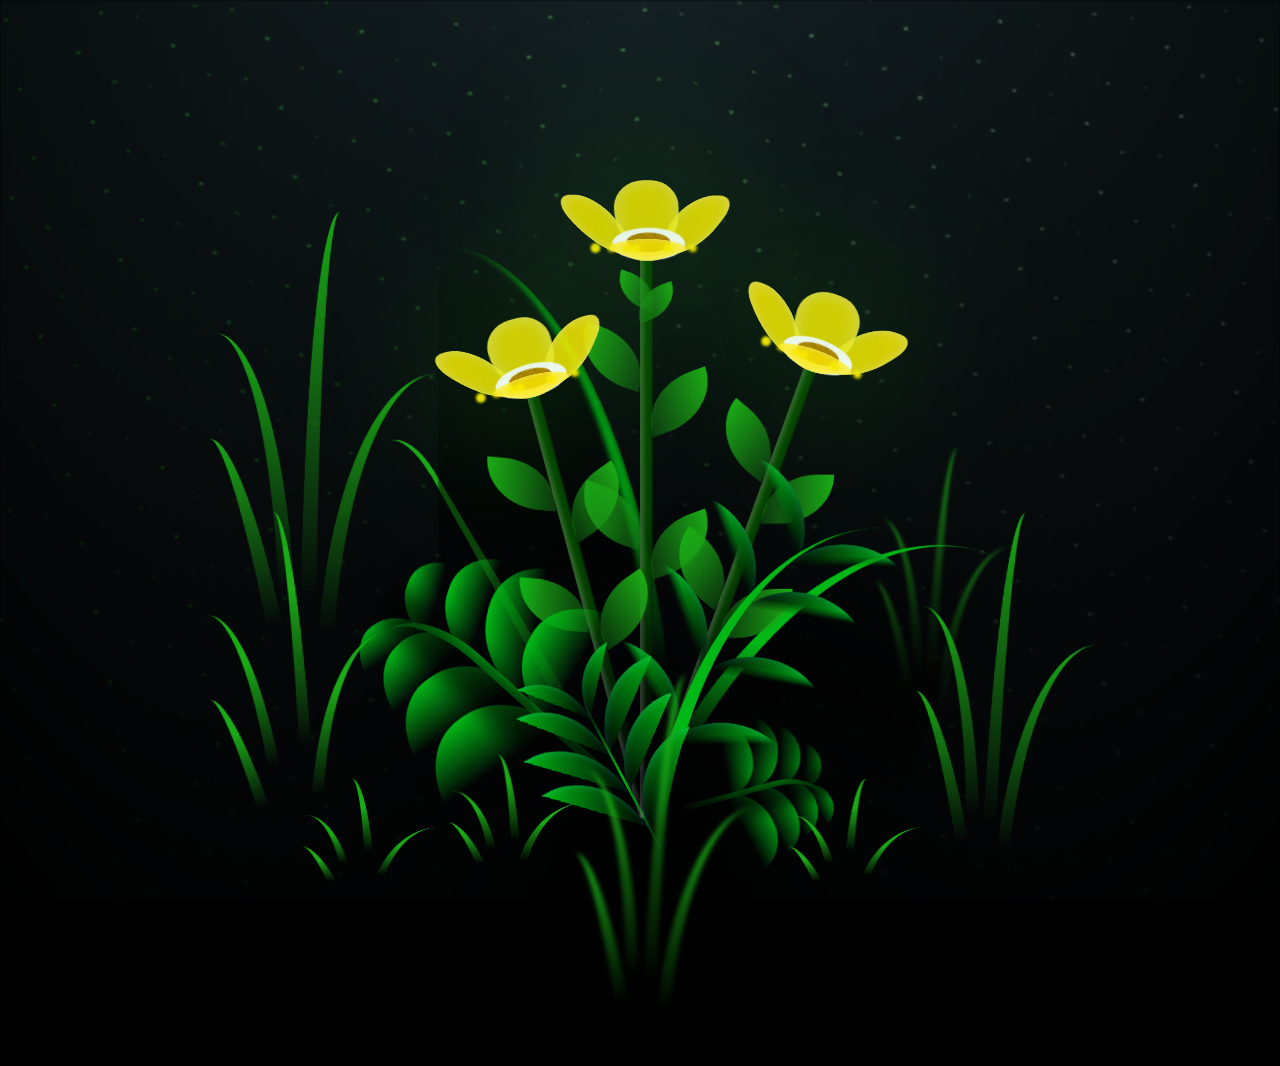
==== commit aec15aae: "Eliminar carta flotante animada de la pantalla" ====
--- a/Flores_NilverTI/FLORES.html
+++ b/Flores_NilverTI/FLORES.html
@@ -4,27 +4,32 @@
     <meta charset="UTF-8">
     <meta http-equiv="X-UA-Compatible" content="IE=edge">
     <meta name="viewport" content="width=device-width, initial-scale=1.0">
-    <link rel="stylesheet" href="css/main.css">
+    <meta http-equiv="Cache-Control" content="no-cache, no-store, must-revalidate">
+    <meta http-equiv="Pragma" content="no-cache">
+    <meta http-equiv="Expires" content="0">
+    <link rel="stylesheet" href="css/main.css?v=20260812_1">
     <link rel="icon" href="img/flowers.png" type="image/x-icon">
     <title>FLORES</title>
 </head>
 
 <body class="container">
-    <div class="floating-letter" id="floatingLetter" aria-label="Abrir mensaje" title="Haz clic">
-      <img src="img/carta.png" alt="Carta especial" draggable="false">
-    </div>
-
     <div class="message-modal" id="messageModal" aria-hidden="true">
       <div class="message-card" role="dialog" aria-modal="true">
         <button class="close-message" aria-label="Cerrar mensaje">×</button>
         <p>
-          No sé si te lo han dicho suficiente, pero estoy muy orgulloso de ti. No solo por lo que estás logrando ahora, sino por la fuerza, la paciencia y la valentía con la que enfrentas cada parte de tu vida, incluso en los días más difíciles.
-        </p>
-        <p>
-          Admiro tanto tu constancia, como la forma en la que sigues adelante con ese brillo tan especial que tienes. Y aunque a veces me pueda pasar de insistente, quiero que sepas que no lo hago con mala intención: solo quiero que sientas lo mucho que vales y lo mucho que te aprecio.
-        </p>
-        <p>
-          Sé que no te conozco tanto como me gustaría, pero por lo poquito que he visto, me atrevo a decir que eres una persona excepcional, hermosa por dentro y por fuera, con cualidades que no cualquiera puede notar ni entender. Y eso, para mí, te vuelve aún más especial.
+          Que sepas que me ha gustado mucho conocerte, y más aún ver la forma en la que te esfuerzas por seguir adelante, aunque a veces el camino te cueste. Hay algo muy especial en ti: esa fuerza tranquila, esa paciencia, esa manera de seguir con el corazón en alto incluso cuando las cosas no son fáciles.
+        </p>
+        <p>
+          Te admiro mucho, no solo por lo que logras, sino por la persona que eres. Por cómo enfrentas la vida con valentía, por ese brillo que tienes y por esa calidez que hace que te recuerde de una forma muy bonita. Hay algo en ti que se siente genuino, amable, intenso y muy hermoso.
+        </p>
+        <p>
+          Quiero que sepas que no lo digo por obligación ni por costumbre: lo digo porque de verdad quiero que sientas lo mucho que vales, lo mucho que te aprecio y lo mucho que te admiro. A veces puede que me pase de insistente, pero es porque me importa de verdad y porque quiero que nunca olvides lo especial que eres.
+        </p>
+        <p>
+          Sé que no te conozco tanto como me gustaría, pero lo poco que he visto me basta para decir que eres una persona excepcional, hermosa por dentro y por fuera, con una luz muy difícil de ignorar. Y aunque no siempre lo diga con palabras perfectas, aquí está mi mensaje claro: te valoró, te respeto y me alegra mucho que estés en mi vida.
+        </p>
+        <p>
+          Gracias por ser como eres, por seguir adelante con esa fuerza que te hace tan admirable. Ojalá que este pequeño detalle te recuerde lo mucho que te aprecio y lo mucho que me gustaría que te sientas querida, vista y valorada siempre.
         </p>
       </div>
     </div>
@@ -326,6 +331,6 @@
         </div>
       </div>
     </div>
-    <script src="main.js"></script>
+    <script src="main.js?v=20260812_1"></script>
   </body>
 </html>
--- a/Flores_NilverTI/css/main.css
+++ b/Flores_NilverTI/css/main.css
@@ -21,55 +21,7 @@
   position: relative;
 }
 
-.floating-letter {
-  position: fixed;
-  left: 7vw;
-  top: 14vh;
-  width: 92px;
-  height: 92px;
-  z-index: 300;
-  cursor: pointer;
-  user-select: none;
-  pointer-events: auto;
-  opacity: 1;
-  filter: drop-shadow(0 0 20px rgba(255, 255, 255, 0.7));
-  animation: driftLetter 12s ease-in-out infinite alternate;
-  will-change: transform;
-}
-
-@keyframes driftLetter {
-  0% {
-    transform: translate(0, 0) rotate(-10deg) scale(1);
-  }
-  20% {
-    transform: translate(140px, 30px) rotate(6deg) scale(1.04);
-  }
-  40% {
-    transform: translate(260px, 80px) rotate(-5deg) scale(1.08);
-  }
-  60% {
-    transform: translate(160px, 140px) rotate(8deg) scale(1.06);
-  }
-  80% {
-    transform: translate(40px, 60px) rotate(-6deg) scale(1.02);
-  }
-  100% {
-    transform: translate(80px, 20px) rotate(8deg) scale(1.09);
-  }
-}
-
-.floating-letter:hover {
-  transform: scale(1.12) rotate(5deg);
-  filter: drop-shadow(0 0 28px rgba(255, 241, 147, 0.9));
-}
-
-.floating-letter img {
-  width: 100%;
-  height: 100%;
-  object-fit: contain;
-  display: block;
-  pointer-events: none;
-}
+
 
 .message-modal {
   position: fixed;
@@ -77,6 +29,7 @@
   display: flex;
   align-items: center;
   justify-content: center;
+  padding: 6vh 0;
   background: rgba(0, 0, 0, 0.55);
   backdrop-filter: blur(6px);
   z-index: 999;
@@ -92,16 +45,32 @@
 
 .message-card {
   position: relative;
-  width: min(90vw, 520px);
-  background: linear-gradient(135deg, rgba(255, 248, 250, 0.97), rgba(255, 222, 232, 0.9));
-  border: 1px solid rgba(255, 255, 255, 0.7);
-  border-radius: 30px;
-  padding: 2.3rem 1.8rem 1.7rem;
-  box-shadow: 0 28px 80px rgba(215, 82, 139, 0.28), 0 8px 24px rgba(0, 0, 0, 0.15);
+  width: min(90vw, 560px);
+  max-height: 80vh;
+  overflow-y: auto;
+  overflow-x: hidden;
+  -webkit-overflow-scrolling: touch;
+  background: linear-gradient(135deg, rgba(255, 250, 252, 0.98), rgba(244, 224, 233, 0.92), rgba(255, 236, 244, 0.95));
+  border: 1px solid rgba(255, 255, 255, 0.8);
+  border-radius: 34px 34px 30px 30px;
+  padding: 2.5rem 1.9rem 1.8rem;
+  box-shadow: 0 30px 90px rgba(198, 95, 138, 0.26), 0 12px 18px rgba(120, 45, 76, 0.12);
   color: #4b1d2e;
   text-align: left;
   animation: gentleOpen 0.65s cubic-bezier(0.22, 1, 0.36, 1) forwards;
-  backdrop-filter: blur(8px);
+  backdrop-filter: blur(10px);
+  scrollbar-width: thin;
+  scrollbar-color: rgba(164, 80, 120, 0.4) transparent;
+  font-family: Georgia, "Times New Roman", serif;
+}
+
+.message-card::-webkit-scrollbar {
+  width: 8px;
+}
+
+.message-card::-webkit-scrollbar-thumb {
+  background: rgba(164, 80, 120, 0.35);
+  border-radius: 999px;
 }
 
 @keyframes gentleOpen {
@@ -118,13 +87,33 @@
 }
 
 .message-card p {
-  line-height: 1.85;
-  font-size: 1.08rem;
-  margin-bottom: 1rem;
+  line-height: 1.95;
+  font-size: 1.12rem;
+  margin-bottom: 1.15rem;
+  text-align: center;
+  letter-spacing: 0.01em;
 }
 
 .message-card p:last-child {
   margin-bottom: 0;
+}
+
+@media (max-width: 480px) {
+  .message-modal {
+    padding: 4vh 0;
+  }
+
+  .message-card {
+    width: min(92vw, 420px);
+    max-height: 82vh;
+    border-radius: 26px 26px 24px 24px;
+    padding: 2.5rem 1.2rem 1.2rem;
+  }
+
+  .message-card p {
+    font-size: 1rem;
+    line-height: 1.85;
+  }
 }
 
 .close-message {
